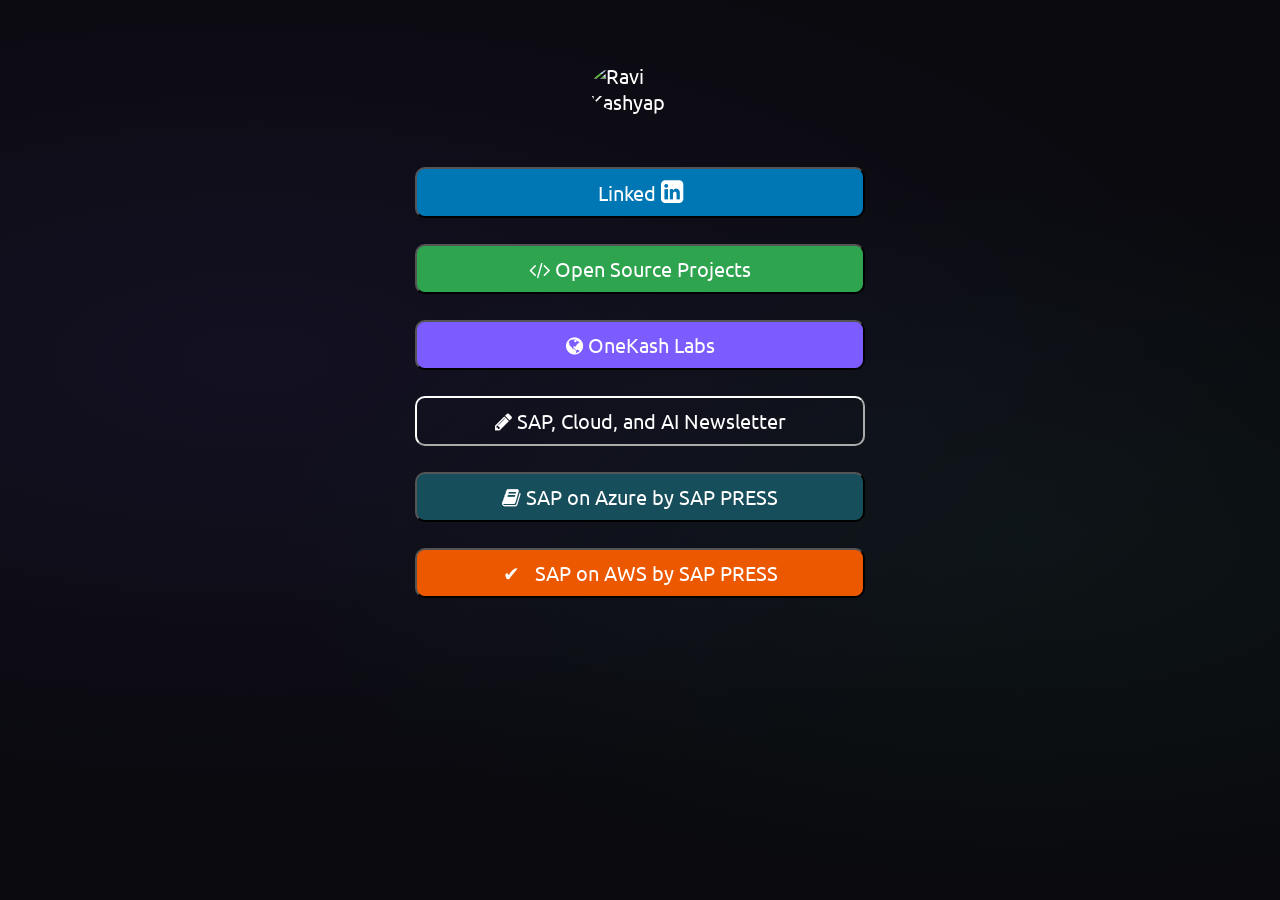
==== index.html @ b2530d5f "Restore Font Awesome CDN link" ====
<!DOCTYPE html>
<html lang="en">
<head>


  <meta charset="utf-8" />
  <meta name="viewport" content="width=device-width, initial-scale=1.0">
  <meta name="description" content="Ravi Kashyap | SAP & AI Cloud Architect. Author of SAP on AWS and SAP on Azure by SAP PRESS. Open-source developer and founder of OneKash Labs.">
  <link rel="canonical" href="https://kashyap.one/">

  <!-- Open Graph -->
  <meta property="og:type" content="profile">
  <meta property="og:url" content="https://kashyap.one/">
  <meta property="og:title" content="Ravi Kashyap | SAP & AI Cloud Architect">
  <meta property="og:description" content="Author of SAP on AWS and SAP on Azure by SAP PRESS. Open-source developer and founder of OneKash Labs.">
  <meta property="og:image" content="https://kashyap.one/img/profile.jpg">
  <meta property="og:image:width" content="340">
  <meta property="og:image:height" content="340">
  <meta property="og:site_name" content="Ravi Kashyap">

  <!-- Twitter Card -->
  <meta name="twitter:card" content="summary">
  <meta name="twitter:title" content="Ravi Kashyap | SAP & AI Cloud Architect">
  <meta name="twitter:description" content="Author of SAP on AWS and SAP on Azure by SAP PRESS. Open-source developer and founder of OneKash Labs.">
  <meta name="twitter:image" content="https://kashyap.one/img/profile.jpg">

  <link rel="icon" type="image/x-icon" href="/img/profile.jpg">
  <link rel="stylesheet" href="https://cdnjs.cloudflare.com/ajax/libs/font-awesome/4.7.0/css/font-awesome.min.css">
  <link rel="stylesheet" href="style.css" />
  <title>Ravi Kashyap | SAP & AI Cloud Architect</title>
  <script type="application/ld+json">
  {
    "@context": "https://schema.org",
    "@type": "ProfilePage",
    "dateModified": "2026-03-26",
    "mainEntity": {
      "@type": "Person",
      "name": "Ravi Kashyap",
      "url": "https://kashyap.one",
      "image": "https://kashyap.one/img/profile.jpg",
      "jobTitle": "SAP & AI Cloud Architect",
      "description": "Author, AI practitioner, and open-source developer. Builds AI agents for SAP enterprise systems. Writes the SAP, Cloud, and AI newsletter.",
      "sameAs": [
        "https://linkedin.kashyap.one",
        "https://www.linkedin.com/in/ravikashyap1/",
        "https://www.linkedin.com/newsletters/7063883542358872064/",
        "https://github.com/openkash",
        "https://openkash.github.io",
        "https://onekash.org",
        "https://credly.kashyap.one"
      ],
      "knowsAbout": ["SAP", "Artificial Intelligence", "AI Agents", "Large Language Models", "Model Context Protocol", "Prompt Engineering", "Amazon Bedrock", "Generative AI", "Amazon Web Services", "Microsoft Azure", "Kotlin", "Android", "Open Source", "Cloud Architecture"],
      "founder": {
        "@type": "Organization",
        "name": "OneKash Labs",
        "url": "https://onekash.org",
        "logo": "https://onekash.org/images/logo.png"
      },
      "author": [
        {
          "@type": "Book",
          "name": "SAP on Microsoft Azure",
          "url": "https://www.sap-press.com/sap-on-microsoft-azure_5174/",
          "publisher": {
            "@type": "Organization",
            "name": "SAP PRESS"
          }
        },
        {
          "@type": "Book",
          "name": "SAP on AWS",
          "url": "https://www.sap-press.com/sap-on-aws_5776/",
          "publisher": {
            "@type": "Organization",
            "name": "SAP PRESS"
          }
        },
        {
          "@type": "Periodical",
          "name": "SAP, Cloud, and AI",
          "url": "https://www.linkedin.com/newsletters/sap-cloud-and-ai-7063883542358872064/",
          "description": "Monthly newsletter on SAP, Cloud, AI, and everything in between",
          "publisher": {
            "@type": "Organization",
            "name": "LinkedIn"
          }
        }
      ],
      "maintainer": [
        {
          "@type": "SoftwareSourceCode",
          "name": "iCloud Calendar MCP Server",
          "url": "https://github.com/icloud-calendar-mcp/icloud-calendar-mcp",
          "description": "MCP server for iCloud Calendar. CLI-based calendar access for AI agents."
        },
        {
          "@type": "SoftwareSourceCode",
          "name": "AI Agent Spec Skill",
          "url": "https://github.com/openkash/ai-agent-spec-skill",
          "description": "Spec skill for AI coding agents. Clarify what to build before writing code."
        },
        {
          "@type": "SoftwareSourceCode",
          "name": "AI Agent TDD Skill",
          "url": "https://github.com/openkash/ai-agent-tdd-skill",
          "description": "TDD skill for Claude Code. Explore, plan, test-first implement, verify."
        },
        {
          "@type": "SoftwareSourceCode",
          "name": "SAP OData Explorer",
          "url": "https://github.com/openkash/sap-odata-explorer",
          "description": "Query SAP OData endpoints in plain English using AI."
        }
      ],
      "hasCredential": [
        {
          "@type": "EducationalOccupationalCredential",
          "name": "AWS Partner: Agentic AI Technical Learning Plan Assessment",
          "credentialCategory": "certification",
          "recognizedBy": { "@type": "Organization", "name": "Amazon Web Services" },
          "dateCreated": "2026-01-15"
        },
        {
          "@type": "EducationalOccupationalCredential",
          "name": "AWS AI Foundational",
          "credentialCategory": "certification",
          "recognizedBy": { "@type": "Organization", "name": "Amazon Web Services" },
          "dateCreated": "2025-10-09"
        },
        {
          "@type": "EducationalOccupationalCredential",
          "name": "AWS Certified: SAP on AWS - Specialty",
          "credentialCategory": "certification",
          "recognizedBy": { "@type": "Organization", "name": "Amazon Web Services" },
          "dateCreated": "2023-02-16"
        },
        {
          "@type": "EducationalOccupationalCredential",
          "name": "AWS Certified Solutions Architect - Associate",
          "credentialCategory": "certification",
          "recognizedBy": { "@type": "Organization", "name": "Amazon Web Services" },
          "dateCreated": "2022-08-23"
        },
        {
          "@type": "EducationalOccupationalCredential",
          "name": "Microsoft Certified: Azure Solutions Architect Expert",
          "credentialCategory": "certification",
          "recognizedBy": { "@type": "Organization", "name": "Microsoft" },
          "dateCreated": "2020-04-15"
        },
        {
          "@type": "EducationalOccupationalCredential",
          "name": "Microsoft Certified: Azure for SAP Workloads Specialty",
          "credentialCategory": "certification",
          "recognizedBy": { "@type": "Organization", "name": "Microsoft" },
          "dateCreated": "2020-02-12"
        },
        {
          "@type": "EducationalOccupationalCredential",
          "name": "Content Publisher Platinum",
          "credentialCategory": "badge",
          "recognizedBy": { "@type": "Organization", "name": "Microsoft" },
          "dateCreated": "2021-05-17"
        },
        {
          "@type": "EducationalOccupationalCredential",
          "name": "Event Speaker Silver",
          "credentialCategory": "badge",
          "recognizedBy": { "@type": "Organization", "name": "Microsoft" },
          "dateCreated": "2021-12-16"
        }
      ]
    }
  }
  </script>
</head>
<body>
    <!-- Image and name. Change to your pictue here. -->
    <img src="/img/profile.jpg" alt="Ravi Kashyap" class="profile-picture">

 <center>
      <br> <br>
<a href="https://linkedin.kashyap.one"><button class="button5">Linked&nbsp;<i class="fa fa-linkedin-square" style="font-size:26px"></i></button></a>
   <br><br>
    <a href="https://openkash.github.io/"><button class="buttonlabs"><i class="fa fa-code">&nbsp;</i>Open Source Projects</button></a>
    <br><br>
    <a href="https://onekash.org"><button class="buttononekash"><i class="fa fa-globe">&nbsp;</i>OneKash Labs</button></a>
    <br><br>
    <a href="https://www.linkedin.com/newsletters/sap-cloud-and-ai-7063883542358872064/"><button class="button"><i class="fa fa-pencil">&nbsp;</i>SAP, Cloud, and AI Newsletter</button></a>
    <br><br>
      <a href="https://www.sap-press.com/sap-on-microsoft-azure_5174/"><button class="button3"><i class="fa fa-book">&nbsp;</i>SAP on Azure by SAP PRESS</button></a>
    <br><br>
    <a href="https://www.sap-press.com/sap-on-aws_5776/"><button class="buttonbook">&#x2714; &nbsp; SAP on AWS by SAP PRESS </button></a> 
   <br><br>
 </center>

</body>
<footer>
 
  </footer>
</html>
---- style.css ----
@import url('https://fonts.googleapis.com/css?family=Ubuntu:400,700&display=swap');

body {
  background-color: #0a0a0f;
  background-image:
    radial-gradient(ellipse 80% 50% at 20% 40%, rgba(124, 92, 255, 0.08), transparent),
    radial-gradient(ellipse 60% 40% at 80% 60%, rgba(52, 211, 153, 0.05), transparent);
  background-attachment: fixed;
  color: white;
  font-family: 'Ubuntu';
  font-size: 20px;
  -webkit-font-smoothing: antialiased;
  }

img {
  border-radius: 50%;
  }

.profile-picture {
  display: block;
  margin-left: auto;
  margin-right: auto;
  margin-top: 5%;
  height: auto;
  max-width: 100px;
  }
    

.button {
  position: relative;
  font-family: 'Ubuntu';
  background-color: transparent; 
  color: white;
  border-color: white;
  padding: 10px 25px;
  text-align: center;
  text-decoration: none;
  display: inline-block;
  font-size: 20px;
  border-radius: 10px;
  width: 450px;
  cursor: pointer;
  transition: transform 0.2s ease, box-shadow 0.2s ease;
}

.button:hover {
  background-color: #FAF9F6;
  color: black;
  transform: translateY(-4px);
  box-shadow: 0 8px 32px rgba(0, 0, 0, 0.3);
}

.button2 {
  position: relative;
  font-family: 'Ubuntu';
  background-color: transparent; 
  color: white;
  border-color: none;
  padding: 10px 25px;
  text-align: center;
  text-decoration: none;
  display: inline-block;
  font-size: 20px;
  border-radius: 10px;
  width: 550px;
  cursor: pointer;
  transition: transform 0.2s ease, box-shadow 0.2s ease;
}

.button2:hover {
  background-color: #FAF9F6;
  color: black;
  transform: translateY(-4px);
  box-shadow: 0 8px 32px rgba(0, 0, 0, 0.3);
}

.button3 {
  position: relative;
  font-family: 'Ubuntu';
  background-color: #174e5b; 
  color: white;
  border-color: none;
  padding: 10px 25px;
  text-align: center;
  text-decoration: none;
  display: inline-block;
  font-size: 20px;
  border-radius: 10px;
  width: 450px;
  cursor: pointer;
  transition: transform 0.2s ease, box-shadow 0.2s ease;
}

.button3:hover {
  background-color: #FAF9F6;
  color: black;
  transform: translateY(-4px);
  box-shadow: 0 8px 32px rgba(0, 0, 0, 0.3);
}

.button4 {
  position: relative;
  font-family: 'Ubuntu';
  background-color:  #bd2d0f; 
  color: white;
  border-color: none;
  padding: 10px 25px;
  text-align: center;
  text-decoration: none;
  display: inline-block;
  font-size: 20px;
  border-radius: 10px;
  width: 450px;
  cursor: pointer;
  transition: transform 0.2s ease, box-shadow 0.2s ease;
}

.button4:hover {
  background-color: #FAF9F6;
  color: black;
  transform: translateY(-4px);
  box-shadow: 0 8px 32px rgba(0, 0, 0, 0.3);
}


.button5 {
  position: relative;
  font-family: 'Ubuntu';
  background-color: #0077b5; 
  color: white;
  border-color: none;
  padding: 10px 25px;
  text-align: center;
  text-decoration: none;
  display: inline-block;
  font-size: 20px;
  border-radius: 10px;
  width: 450px;
  cursor: pointer;
  transition: transform 0.2s ease, box-shadow 0.2s ease;
}

.button5:hover {
  background-color: #FAF9F6;
  color: black;
  transform: translateY(-4px);
  box-shadow: 0 8px 32px rgba(0, 0, 0, 0.3);
}


.buttonbook {
  position: relative;
  font-family: 'Ubuntu';
  background-color: #ec5800; 
  color: white;
  border-color: none;
  padding: 10px 25px;
  text-align: center;
  text-decoration: none;
  display: inline-block;
  font-size: 20px;
  border-radius: 10px;
  width: 450px;
  cursor: pointer;
  transition: transform 0.2s ease, box-shadow 0.2s ease;
}

.buttonbook:hover {
  background-color: #ff7e00;
  color: black;
  transform: translateY(-4px);
  box-shadow: 0 8px 32px rgba(0, 0, 0, 0.3);
}

.buttonlabs {
  position: relative;
  font-family: 'Ubuntu';
  background-color: #2ea44f;
  color: white;
  border-color: none;
  padding: 10px 25px;
  text-align: center;
  text-decoration: none;
  display: inline-block;
  font-size: 20px;
  border-radius: 10px;
  width: 450px;
  cursor: pointer;
  transition: transform 0.2s ease, box-shadow 0.2s ease;
}

.buttonlabs:hover {
  background-color: #FAF9F6;
  color: black;
  transform: translateY(-4px);
  box-shadow: 0 8px 32px rgba(0, 0, 0, 0.3);
}

.buttononekash {
  position: relative;
  font-family: 'Ubuntu';
  background-color: #7c5cff;
  color: white;
  border-color: none;
  padding: 10px 25px;
  text-align: center;
  text-decoration: none;
  display: inline-block;
  font-size: 20px;
  border-radius: 10px;
  width: 450px;
  cursor: pointer;
  transition: transform 0.2s ease, box-shadow 0.2s ease;
}

.buttononekash:hover {
  background-color: #9b80ff;
  color: white;
  transform: translateY(-4px);
  box-shadow: 0 8px 32px rgba(0, 0, 0, 0.3);
}

.footer {
   font-family: 'Ubuntu';
   bottom: 0;
   background-color: transparent;
   color: gray;
   text-align: center;
   font-size: 15px;
   padding: 3px;
  }
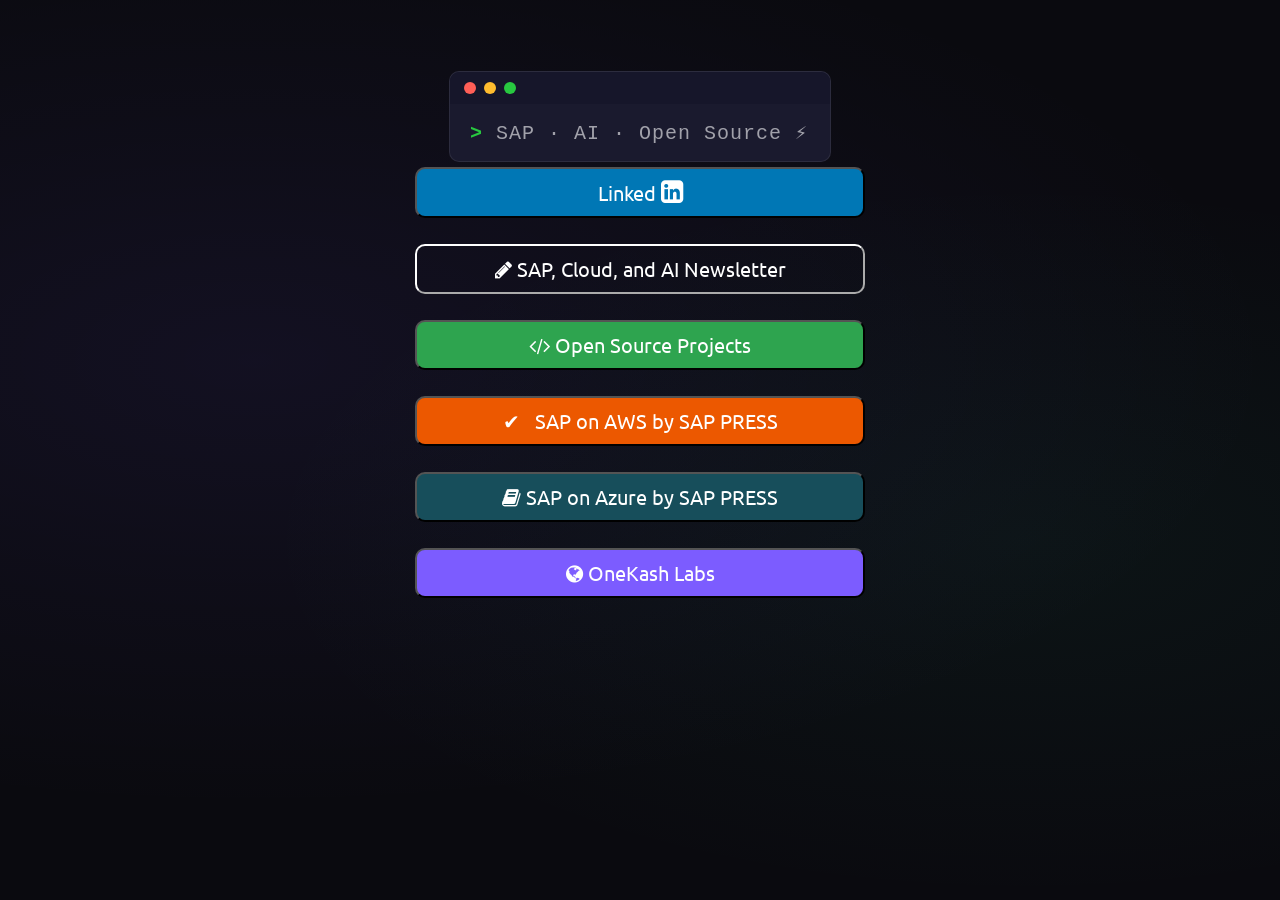
==== commit 555978e6: "Add back lightning emoji to terminal tagline" ====
--- a/index.html
+++ b/index.html
@@ -24,8 +24,8 @@
   <meta name="twitter:description" content="Author of SAP on AWS and SAP on Azure by SAP PRESS. Open-source developer and founder of OneKash Labs.">
   <meta name="twitter:image" content="https://kashyap.one/img/profile.jpg">
 
+  <link rel="stylesheet" href="https://cdnjs.cloudflare.com/ajax/libs/font-awesome/4.7.0/css/font-awesome.min.css">
   <link rel="icon" type="image/x-icon" href="/img/profile.jpg">
-  <link rel="stylesheet" href="https://cdnjs.cloudflare.com/ajax/libs/font-awesome/4.7.0/css/font-awesome.min.css">
   <link rel="stylesheet" href="style.css" />
   <title>Ravi Kashyap | SAP & AI Cloud Architect</title>
   <script type="application/ld+json">
@@ -175,22 +175,28 @@
   </script>
 </head>
 <body>
-    <!-- Image and name. Change to your pictue here. -->
-    <img src="/img/profile.jpg" alt="Ravi Kashyap" class="profile-picture">
 
  <center>
-      <br> <br>
+    <div class="terminal">
+      <div class="terminal__bar">
+        <span class="terminal__dot terminal__dot--red"></span>
+        <span class="terminal__dot terminal__dot--yellow"></span>
+        <span class="terminal__dot terminal__dot--green"></span>
+      </div>
+      <p class="terminal__text"><span class="prompt">&gt;</span> SAP &middot; AI &middot; Open Source &#9889;</p>
+    </div>
+      <br>
 <a href="https://linkedin.kashyap.one"><button class="button5">Linked&nbsp;<i class="fa fa-linkedin-square" style="font-size:26px"></i></button></a>
    <br><br>
+    <a href="https://www.linkedin.com/newsletters/sap-cloud-and-ai-7063883542358872064/"><button class="button"><i class="fa fa-pencil">&nbsp;</i>SAP, Cloud, and AI Newsletter</button></a>
+    <br><br>
     <a href="https://openkash.github.io/"><button class="buttonlabs"><i class="fa fa-code">&nbsp;</i>Open Source Projects</button></a>
     <br><br>
+    <a href="https://www.sap-press.com/sap-on-aws_5776/"><button class="buttonbook">&#x2714; &nbsp; SAP on AWS by SAP PRESS </button></a>
+    <br><br>
+      <a href="https://www.sap-press.com/sap-on-microsoft-azure_5174/"><button class="button3"><i class="fa fa-book">&nbsp;</i>SAP on Azure by SAP PRESS</button></a>
+    <br><br>
     <a href="https://onekash.org"><button class="buttononekash"><i class="fa fa-globe">&nbsp;</i>OneKash Labs</button></a>
-    <br><br>
-    <a href="https://www.linkedin.com/newsletters/sap-cloud-and-ai-7063883542358872064/"><button class="button"><i class="fa fa-pencil">&nbsp;</i>SAP, Cloud, and AI Newsletter</button></a>
-    <br><br>
-      <a href="https://www.sap-press.com/sap-on-microsoft-azure_5174/"><button class="button3"><i class="fa fa-book">&nbsp;</i>SAP on Azure by SAP PRESS</button></a>
-    <br><br>
-    <a href="https://www.sap-press.com/sap-on-aws_5776/"><button class="buttonbook">&#x2714; &nbsp; SAP on AWS by SAP PRESS </button></a> 
    <br><br>
  </center>
 
--- a/style.css
+++ b/style.css
@@ -40,12 +40,12 @@
   border-radius: 10px;
   width: 450px;
   cursor: pointer;
-  transition: transform 0.2s ease, box-shadow 0.2s ease;
+  transition: transform 0.2s ease, box-shadow 0.2s ease, background-color 0.2s ease;
 }
 
 .button:hover {
-  background-color: #FAF9F6;
-  color: black;
+  background-color: rgba(255, 255, 255, 0.08);
+  color: white;
   transform: translateY(-4px);
   box-shadow: 0 8px 32px rgba(0, 0, 0, 0.3);
 }
@@ -64,12 +64,12 @@
   border-radius: 10px;
   width: 550px;
   cursor: pointer;
-  transition: transform 0.2s ease, box-shadow 0.2s ease;
+  transition: transform 0.2s ease, box-shadow 0.2s ease, background-color 0.2s ease;
 }
 
 .button2:hover {
-  background-color: #FAF9F6;
-  color: black;
+  background-color: rgba(255, 255, 255, 0.08);
+  color: white;
   transform: translateY(-4px);
   box-shadow: 0 8px 32px rgba(0, 0, 0, 0.3);
 }
@@ -88,12 +88,12 @@
   border-radius: 10px;
   width: 450px;
   cursor: pointer;
-  transition: transform 0.2s ease, box-shadow 0.2s ease;
+  transition: transform 0.2s ease, box-shadow 0.2s ease, background-color 0.2s ease;
 }
 
 .button3:hover {
-  background-color: #FAF9F6;
-  color: black;
+  background-color: #1f6a7a;
+  color: white;
   transform: translateY(-4px);
   box-shadow: 0 8px 32px rgba(0, 0, 0, 0.3);
 }
@@ -112,12 +112,12 @@
   border-radius: 10px;
   width: 450px;
   cursor: pointer;
-  transition: transform 0.2s ease, box-shadow 0.2s ease;
+  transition: transform 0.2s ease, box-shadow 0.2s ease, background-color 0.2s ease;
 }
 
 .button4:hover {
-  background-color: #FAF9F6;
-  color: black;
+  background-color: #d9391a;
+  color: white;
   transform: translateY(-4px);
   box-shadow: 0 8px 32px rgba(0, 0, 0, 0.3);
 }
@@ -137,12 +137,12 @@
   border-radius: 10px;
   width: 450px;
   cursor: pointer;
-  transition: transform 0.2s ease, box-shadow 0.2s ease;
+  transition: transform 0.2s ease, box-shadow 0.2s ease, background-color 0.2s ease;
 }
 
 .button5:hover {
-  background-color: #FAF9F6;
-  color: black;
+  background-color: #1a8fc9;
+  color: white;
   transform: translateY(-4px);
   box-shadow: 0 8px 32px rgba(0, 0, 0, 0.3);
 }
@@ -162,12 +162,12 @@
   border-radius: 10px;
   width: 450px;
   cursor: pointer;
-  transition: transform 0.2s ease, box-shadow 0.2s ease;
+  transition: transform 0.2s ease, box-shadow 0.2s ease, background-color 0.2s ease;
 }
 
 .buttonbook:hover {
   background-color: #ff7e00;
-  color: black;
+  color: white;
   transform: translateY(-4px);
   box-shadow: 0 8px 32px rgba(0, 0, 0, 0.3);
 }
@@ -186,12 +186,12 @@
   border-radius: 10px;
   width: 450px;
   cursor: pointer;
-  transition: transform 0.2s ease, box-shadow 0.2s ease;
+  transition: transform 0.2s ease, box-shadow 0.2s ease, background-color 0.2s ease;
 }
 
 .buttonlabs:hover {
-  background-color: #FAF9F6;
-  color: black;
+  background-color: #3cbf63;
+  color: white;
   transform: translateY(-4px);
   box-shadow: 0 8px 32px rgba(0, 0, 0, 0.3);
 }
@@ -210,7 +210,7 @@
   border-radius: 10px;
   width: 450px;
   cursor: pointer;
-  transition: transform 0.2s ease, box-shadow 0.2s ease;
+  transition: transform 0.2s ease, box-shadow 0.2s ease, background-color 0.2s ease;
 }
 
 .buttononekash:hover {
@@ -229,3 +229,47 @@
    font-size: 15px;
    padding: 3px;
   }
+
+.terminal {
+  display: inline-block;
+  background: #1a1a2e;
+  border: 1px solid rgba(255, 255, 255, 0.08);
+  border-radius: 10px;
+  margin-top: 5%;
+  min-width: 380px;
+  text-align: left;
+  overflow: hidden;
+}
+
+.terminal__bar {
+  background: #16162a;
+  padding: 10px 14px;
+  display: flex;
+  gap: 8px;
+  align-items: center;
+}
+
+.terminal__dot {
+  width: 12px;
+  height: 12px;
+  border-radius: 50%;
+  display: inline-block;
+}
+
+.terminal__dot--red { background: #ff5f57; }
+.terminal__dot--yellow { background: #febc2e; }
+.terminal__dot--green { background: #28c840; }
+
+.terminal__text {
+  font-family: 'Ubuntu Mono', 'Courier New', monospace;
+  font-size: 20px;
+  color: #a1a1aa;
+  padding: 16px 20px;
+  margin: 0;
+  letter-spacing: 1px;
+}
+
+.terminal__text .prompt {
+  color: #28c840;
+  font-weight: 700;
+}
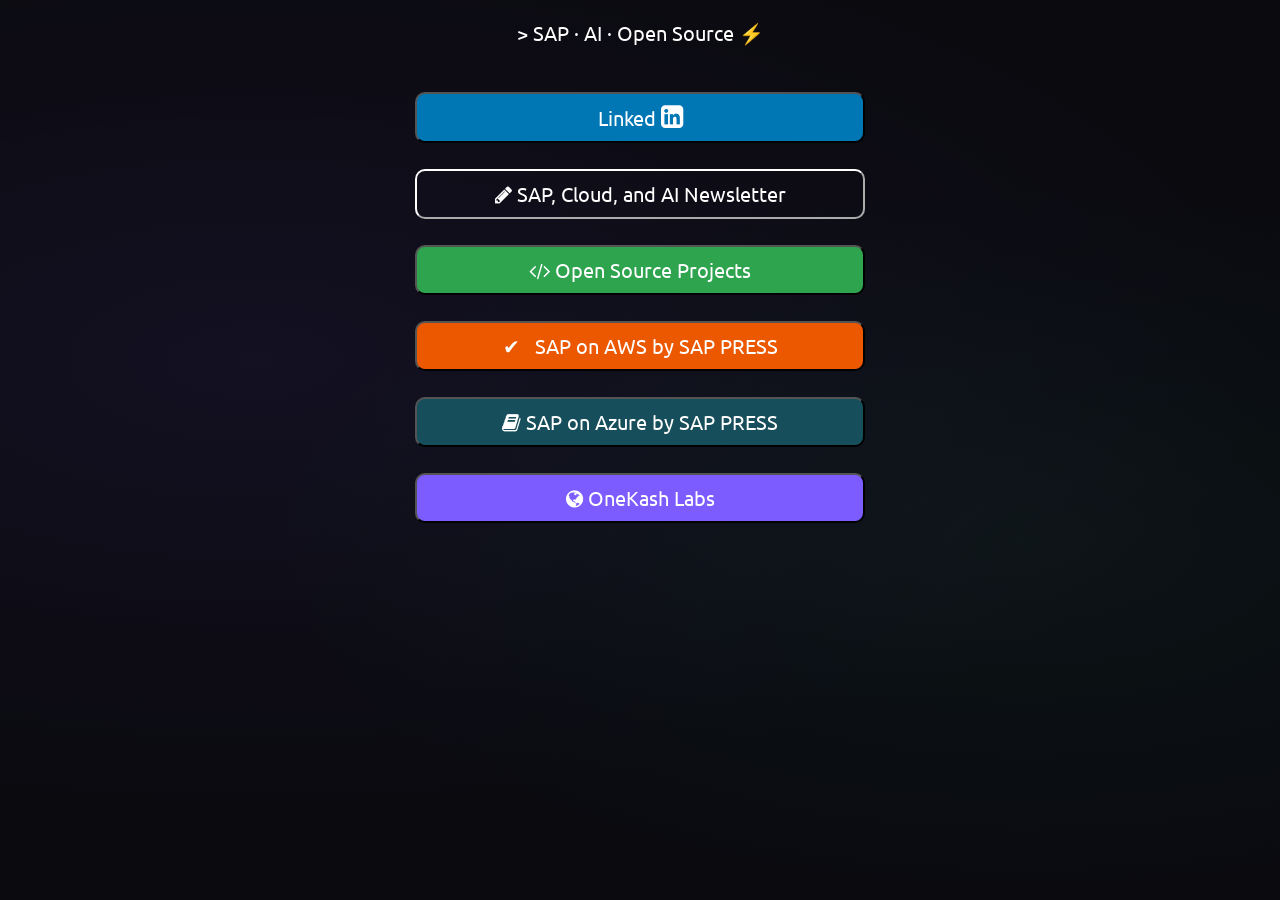
==== commit d46bd980: "Replace terminal box with floating tagline text" ====
--- a/index.html
+++ b/index.html
@@ -177,14 +177,7 @@
 <body>
 
  <center>
-    <div class="terminal">
-      <div class="terminal__bar">
-        <span class="terminal__dot terminal__dot--red"></span>
-        <span class="terminal__dot terminal__dot--yellow"></span>
-        <span class="terminal__dot terminal__dot--green"></span>
-      </div>
-      <p class="terminal__text"><span class="prompt">&gt;</span> SAP &middot; AI &middot; Open Source &#9889;</p>
-    </div>
+    <p class="tagline"><span class="prompt">&gt;</span> SAP &middot; AI &middot; Open Source &#9889;</p>
       <br>
 <a href="https://linkedin.kashyap.one"><button class="button5">Linked&nbsp;<i class="fa fa-linkedin-square" style="font-size:26px"></i></button></a>
    <br><br>
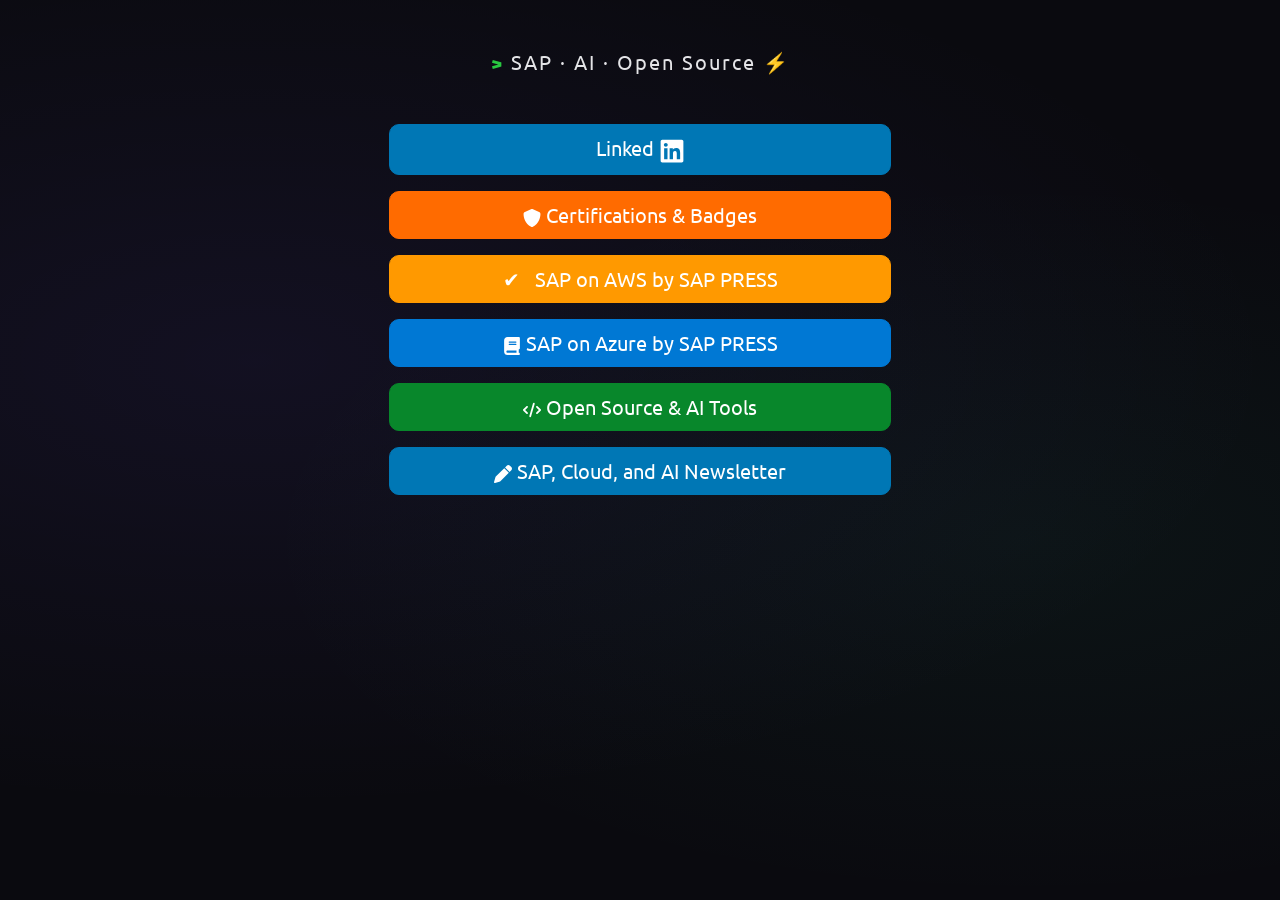
==== commit ab4f6124: "Site updates" ====
--- a/index.html
+++ b/index.html
@@ -24,16 +24,16 @@
   <meta name="twitter:description" content="Author of SAP on AWS and SAP on Azure by SAP PRESS. Open-source developer and founder of OneKash Labs.">
   <meta name="twitter:image" content="https://kashyap.one/img/profile.jpg">
 
-  <link rel="stylesheet" href="https://cdnjs.cloudflare.com/ajax/libs/font-awesome/4.7.0/css/font-awesome.min.css">
   <link rel="icon" type="image/x-icon" href="/img/profile.jpg">
-  <link rel="stylesheet" href="style.css" />
+  <link rel="stylesheet" href="style.css?v=4" />
   <title>Ravi Kashyap | SAP & AI Cloud Architect</title>
   <script type="application/ld+json">
   {
     "@context": "https://schema.org",
     "@type": "ProfilePage",
-    "dateModified": "2026-03-26",
+    "dateModified": "2026-03-28T00:00:00+00:00",
     "mainEntity": {
+      "@id": "#ravi-kashyap",
       "@type": "Person",
       "name": "Ravi Kashyap",
       "url": "https://kashyap.one",
@@ -56,42 +56,18 @@
         "url": "https://onekash.org",
         "logo": "https://onekash.org/images/logo.png"
       },
-      "author": [
-        {
-          "@type": "Book",
-          "name": "SAP on Microsoft Azure",
-          "url": "https://www.sap-press.com/sap-on-microsoft-azure_5174/",
-          "publisher": {
-            "@type": "Organization",
-            "name": "SAP PRESS"
-          }
-        },
-        {
-          "@type": "Book",
-          "name": "SAP on AWS",
-          "url": "https://www.sap-press.com/sap-on-aws_5776/",
-          "publisher": {
-            "@type": "Organization",
-            "name": "SAP PRESS"
-          }
-        },
-        {
-          "@type": "Periodical",
-          "name": "SAP, Cloud, and AI",
-          "url": "https://www.linkedin.com/newsletters/sap-cloud-and-ai-7063883542358872064/",
-          "description": "Monthly newsletter on SAP, Cloud, AI, and everything in between",
-          "publisher": {
-            "@type": "Organization",
-            "name": "LinkedIn"
-          }
-        }
-      ],
       "maintainer": [
         {
           "@type": "SoftwareSourceCode",
           "name": "iCloud Calendar MCP Server",
           "url": "https://github.com/icloud-calendar-mcp/icloud-calendar-mcp",
           "description": "MCP server for iCloud Calendar. CLI-based calendar access for AI agents."
+        },
+        {
+          "@type": "SoftwareSourceCode",
+          "name": "AI Agent Dev Workflow",
+          "url": "https://github.com/openkash/ai-agent-dev-workflow",
+          "description": "Spec, Plan, Review, Implement, Verify; a complete AI development workflow plugin for Claude Code."
         },
         {
           "@type": "SoftwareSourceCode",
@@ -170,31 +146,54 @@
           "dateCreated": "2021-12-16"
         }
       ]
-    }
+    },
+    "hasPart": [
+      {
+        "@type": "Book",
+        "name": "SAP on Microsoft Azure",
+        "url": "https://www.sap-press.com/sap-on-microsoft-azure_5174/",
+        "author": { "@id": "#ravi-kashyap" },
+        "publisher": {
+          "@type": "Organization",
+          "name": "SAP PRESS"
+        }
+      },
+      {
+        "@type": "Book",
+        "name": "SAP on AWS",
+        "url": "https://www.sap-press.com/sap-on-aws_5776/",
+        "author": { "@id": "#ravi-kashyap" },
+        "publisher": {
+          "@type": "Organization",
+          "name": "SAP PRESS"
+        }
+      },
+      {
+        "@type": "Periodical",
+        "name": "SAP, Cloud, and AI",
+        "url": "https://www.linkedin.com/newsletters/sap-cloud-and-ai-7063883542358872064/",
+        "description": "Monthly newsletter on SAP, Cloud, AI, and everything in between",
+        "author": { "@id": "#ravi-kashyap" },
+        "publisher": {
+          "@type": "Organization",
+          "name": "LinkedIn"
+        }
+      }
+    ]
   }
   </script>
 </head>
 <body>
 
- <center>
+  <div class="links">
     <p class="tagline"><span class="prompt">&gt;</span> SAP &middot; AI &middot; Open Source &#9889;</p>
-      <br>
-<a href="https://linkedin.kashyap.one"><button class="button5">Linked&nbsp;<i class="fa fa-linkedin-square" style="font-size:26px"></i></button></a>
-   <br><br>
-    <a href="https://www.linkedin.com/newsletters/sap-cloud-and-ai-7063883542358872064/"><button class="button"><i class="fa fa-pencil">&nbsp;</i>SAP, Cloud, and AI Newsletter</button></a>
-    <br><br>
-    <a href="https://openkash.github.io/"><button class="buttonlabs"><i class="fa fa-code">&nbsp;</i>Open Source Projects</button></a>
-    <br><br>
-    <a href="https://www.sap-press.com/sap-on-aws_5776/"><button class="buttonbook">&#x2714; &nbsp; SAP on AWS by SAP PRESS </button></a>
-    <br><br>
-      <a href="https://www.sap-press.com/sap-on-microsoft-azure_5174/"><button class="button3"><i class="fa fa-book">&nbsp;</i>SAP on Azure by SAP PRESS</button></a>
-    <br><br>
-    <a href="https://onekash.org"><button class="buttononekash"><i class="fa fa-globe">&nbsp;</i>OneKash Labs</button></a>
-   <br><br>
- </center>
+    <a href="https://linkedin.kashyap.one" class="btn btn--linkedin">Linked&nbsp;<svg width="26" height="26" viewBox="0 0 448 512" fill="currentColor" style="vertical-align:middle"><path d="M416 32H31.9C14.3 32 0 46.5 0 64.3v383.4C0 465.5 14.3 480 31.9 480H416c17.6 0 32-14.5 32-32.3V64.3c0-17.8-14.4-32.3-32-32.3zM135.4 416H69V202.2h66.5V416zm-33.2-243c-21.3 0-38.5-17.3-38.5-38.5S80.9 96 102.2 96c21.2 0 38.5 17.3 38.5 38.5 0 21.3-17.2 38.5-38.5 38.5zm282.1 243h-66.4V312c0-24.8-.5-56.7-34.5-56.7-34.6 0-39.9 27-39.9 54.9V416h-66.4V202.2h63.7v29.2h.9c8.9-16.8 30.6-34.5 62.9-34.5 67.2 0 79.7 44.3 79.7 101.9V416z"/></svg></a>
+    <a href="https://credly.kashyap.one" class="btn btn--credly"><svg width="18" height="18" viewBox="0 0 512 512" fill="currentColor" style="vertical-align:middle"><path d="M256 0c4.6 0 9.2 1 13.4 2.9L457.7 82.8c22 9.3 38.4 31 38.3 57.2c-.5 99.2-41.3 280.7-213.6 363.2c-16.7 8-36.1 8-52.8 0C57.3 420.7 16.5 239.2 16 140c-.1-26.2 16.3-47.9 38.3-57.2L242.7 2.9C246.8 1 251.4 0 256 0z"/></svg>&nbsp;Certifications &amp; Badges</a>
+    <a href="https://www.sap-press.com/sap-on-aws_5776/" class="btn btn--book-aws">&#x2714; &nbsp; SAP on AWS by SAP PRESS</a>
+    <a href="https://www.sap-press.com/sap-on-microsoft-azure_5174/" class="btn btn--book-azure"><svg width="18" height="18" viewBox="0 0 448 512" fill="currentColor" style="vertical-align:middle"><path d="M96 0C43 0 0 43 0 96V416c0 53 43 96 96 96H384h32c17.7 0 32-14.3 32-32s-14.3-32-32-32V352c17.7 0 32-14.3 32-32V32c0-17.7-14.3-32-32-32H96zm0 384H352v64H96c-17.7 0-32-14.3-32-32s14.3-32 32-32zm32-240c0-8.8 7.2-16 16-16H336c8.8 0 16 7.2 16 16s-7.2 16-16 16H144c-8.8 0-16-7.2-16-16zm16 48H336c8.8 0 16 7.2 16 16s-7.2 16-16 16H144c-8.8 0-16-7.2-16-16s7.2-16 16-16z"/></svg>&nbsp;SAP on Azure by SAP PRESS</a>
+    <a href="https://openkash.github.io/" class="btn btn--projects"><svg width="18" height="18" viewBox="0 0 640 512" fill="currentColor" style="vertical-align:middle"><path d="M392.8 1.2c-17-4.9-34.7 5-39.6 22l-128 448c-4.9 17 5 34.7 22 39.6s34.7-5 39.6-22l128-448c4.9-17-5-34.7-22-39.6zm80.6 120.1c-12.5 12.5-12.5 32.8 0 45.3L562.7 256l-89.4 89.4c-12.5 12.5-12.5 32.8 0 45.3s32.8 12.5 45.3 0l112-112c12.5-12.5 12.5-32.8 0-45.3l-112-112c-12.5-12.5-32.8-12.5-45.3 0zm-306.7 0c-12.5-12.5-32.8-12.5-45.3 0l-112 112c-12.5 12.5-12.5 32.8 0 45.3l112 112c12.5 12.5 32.8 12.5 45.3 0s12.5-32.8 0-45.3L77.3 256l89.4-89.4c12.5-12.5 12.5-32.8 0-45.3z"/></svg>&nbsp;Open Source &amp; AI Tools</a>
+    <a href="https://www.linkedin.com/newsletters/sap-cloud-and-ai-7063883542358872064/" class="btn btn--newsletter"><svg width="18" height="18" viewBox="0 0 512 512" fill="currentColor" style="vertical-align:middle"><path d="M362.7 19.3L314.3 67.7 444.3 197.7l48.4-48.4c25-25 25-65.5 0-90.5L453.3 19.3c-25-25-65.5-25-90.5 0zm-71 71L58.6 323.5c-10.4 10.4-18 23.3-22.2 37.4L1 481.2C-1.5 489.7 .8 498.8 7 505s15.3 8.5 23.7 6.1l120.3-35.4c14.1-4.2 27-11.8 37.4-22.2L421.7 220.3 291.7 90.3z"/></svg>&nbsp;SAP, Cloud, and AI Newsletter</a>
+  </div>
 
 </body>
-<footer>
- 
-  </footer>
 </html>
--- a/style.css
+++ b/style.css
@@ -10,266 +10,88 @@
   font-family: 'Ubuntu';
   font-size: 20px;
   -webkit-font-smoothing: antialiased;
-  }
+  margin: 0;
+}
 
 img {
   border-radius: 50%;
-  }
+}
 
-.profile-picture {
-  display: block;
-  margin-left: auto;
-  margin-right: auto;
-  margin-top: 5%;
-  height: auto;
-  max-width: 100px;
-  }
-    
+.links {
+  display: flex;
+  flex-direction: column;
+  align-items: center;
+  gap: 16px;
+  padding: 0 24px;
+}
 
-.button {
-  position: relative;
+/* Base button */
+.btn {
   font-family: 'Ubuntu';
-  background-color: transparent; 
+  background-color: transparent;
   color: white;
-  border-color: white;
+  border: 1px solid white;
   padding: 10px 25px;
   text-align: center;
   text-decoration: none;
-  display: inline-block;
+  display: block;
   font-size: 20px;
   border-radius: 10px;
-  width: 450px;
+  width: 100%;
+  max-width: 450px;
   cursor: pointer;
   transition: transform 0.2s ease, box-shadow 0.2s ease, background-color 0.2s ease;
 }
 
-.button:hover {
+.btn:hover {
   background-color: rgba(255, 255, 255, 0.08);
   color: white;
   transform: translateY(-4px);
   box-shadow: 0 8px 32px rgba(0, 0, 0, 0.3);
 }
 
-.button2 {
-  position: relative;
+/* Color modifiers */
+.btn--linkedin    { background: #0077b5; border-color: #0077b5; }
+.btn--linkedin:hover { background: #1a8fc9; }
+
+.btn--newsletter  { background: #0077b5; border-color: #0077b5; }
+.btn--newsletter:hover { background: #1a8fc9; }
+
+.btn--projects    { background: #08872B; border-color: #08872B; }
+.btn--projects:hover { background: #0a9e33; }
+
+.btn--book-aws    { background: #FF9900; border-color: #FF9900; }
+.btn--book-aws:hover { background: #ffad33; }
+
+.btn--book-azure  { background: #0078d4; border-color: #0078d4; }
+.btn--book-azure:hover { background: #1a8fe6; }
+
+.btn--credly      { background: #ff6b00; border-color: #ff6b00; }
+.btn--credly:hover { background: #ff8533; }
+
+.footer {
   font-family: 'Ubuntu';
-  background-color: transparent; 
-  color: white;
-  border-color: none;
-  padding: 10px 25px;
+  bottom: 0;
+  background-color: transparent;
+  color: gray;
   text-align: center;
-  text-decoration: none;
-  display: inline-block;
-  font-size: 20px;
-  border-radius: 10px;
-  width: 550px;
-  cursor: pointer;
-  transition: transform 0.2s ease, box-shadow 0.2s ease, background-color 0.2s ease;
+  font-size: 15px;
+  padding: 3px;
 }
 
-.button2:hover {
-  background-color: rgba(255, 255, 255, 0.08);
-  color: white;
-  transform: translateY(-4px);
-  box-shadow: 0 8px 32px rgba(0, 0, 0, 0.3);
+.tagline {
+  font-family: 'Ubuntu';
+  font-size: 20px;
+  color: #e4e4e7;
+  letter-spacing: 2px;
+  margin-top: 4%; margin-bottom: 32px;
+  max-width: 450px;
+  width: 100%;
+  display: inline-block;
+  text-align: center;
 }
 
-.button3 {
-  position: relative;
-  font-family: 'Ubuntu';
-  background-color: #174e5b; 
-  color: white;
-  border-color: none;
-  padding: 10px 25px;
-  text-align: center;
-  text-decoration: none;
-  display: inline-block;
-  font-size: 20px;
-  border-radius: 10px;
-  width: 450px;
-  cursor: pointer;
-  transition: transform 0.2s ease, box-shadow 0.2s ease, background-color 0.2s ease;
-}
-
-.button3:hover {
-  background-color: #1f6a7a;
-  color: white;
-  transform: translateY(-4px);
-  box-shadow: 0 8px 32px rgba(0, 0, 0, 0.3);
-}
-
-.button4 {
-  position: relative;
-  font-family: 'Ubuntu';
-  background-color:  #bd2d0f; 
-  color: white;
-  border-color: none;
-  padding: 10px 25px;
-  text-align: center;
-  text-decoration: none;
-  display: inline-block;
-  font-size: 20px;
-  border-radius: 10px;
-  width: 450px;
-  cursor: pointer;
-  transition: transform 0.2s ease, box-shadow 0.2s ease, background-color 0.2s ease;
-}
-
-.button4:hover {
-  background-color: #d9391a;
-  color: white;
-  transform: translateY(-4px);
-  box-shadow: 0 8px 32px rgba(0, 0, 0, 0.3);
-}
-
-
-.button5 {
-  position: relative;
-  font-family: 'Ubuntu';
-  background-color: #0077b5; 
-  color: white;
-  border-color: none;
-  padding: 10px 25px;
-  text-align: center;
-  text-decoration: none;
-  display: inline-block;
-  font-size: 20px;
-  border-radius: 10px;
-  width: 450px;
-  cursor: pointer;
-  transition: transform 0.2s ease, box-shadow 0.2s ease, background-color 0.2s ease;
-}
-
-.button5:hover {
-  background-color: #1a8fc9;
-  color: white;
-  transform: translateY(-4px);
-  box-shadow: 0 8px 32px rgba(0, 0, 0, 0.3);
-}
-
-
-.buttonbook {
-  position: relative;
-  font-family: 'Ubuntu';
-  background-color: #ec5800; 
-  color: white;
-  border-color: none;
-  padding: 10px 25px;
-  text-align: center;
-  text-decoration: none;
-  display: inline-block;
-  font-size: 20px;
-  border-radius: 10px;
-  width: 450px;
-  cursor: pointer;
-  transition: transform 0.2s ease, box-shadow 0.2s ease, background-color 0.2s ease;
-}
-
-.buttonbook:hover {
-  background-color: #ff7e00;
-  color: white;
-  transform: translateY(-4px);
-  box-shadow: 0 8px 32px rgba(0, 0, 0, 0.3);
-}
-
-.buttonlabs {
-  position: relative;
-  font-family: 'Ubuntu';
-  background-color: #2ea44f;
-  color: white;
-  border-color: none;
-  padding: 10px 25px;
-  text-align: center;
-  text-decoration: none;
-  display: inline-block;
-  font-size: 20px;
-  border-radius: 10px;
-  width: 450px;
-  cursor: pointer;
-  transition: transform 0.2s ease, box-shadow 0.2s ease, background-color 0.2s ease;
-}
-
-.buttonlabs:hover {
-  background-color: #3cbf63;
-  color: white;
-  transform: translateY(-4px);
-  box-shadow: 0 8px 32px rgba(0, 0, 0, 0.3);
-}
-
-.buttononekash {
-  position: relative;
-  font-family: 'Ubuntu';
-  background-color: #7c5cff;
-  color: white;
-  border-color: none;
-  padding: 10px 25px;
-  text-align: center;
-  text-decoration: none;
-  display: inline-block;
-  font-size: 20px;
-  border-radius: 10px;
-  width: 450px;
-  cursor: pointer;
-  transition: transform 0.2s ease, box-shadow 0.2s ease, background-color 0.2s ease;
-}
-
-.buttononekash:hover {
-  background-color: #9b80ff;
-  color: white;
-  transform: translateY(-4px);
-  box-shadow: 0 8px 32px rgba(0, 0, 0, 0.3);
-}
-
-.footer {
-   font-family: 'Ubuntu';
-   bottom: 0;
-   background-color: transparent;
-   color: gray;
-   text-align: center;
-   font-size: 15px;
-   padding: 3px;
-  }
-
-.terminal {
-  display: inline-block;
-  background: #1a1a2e;
-  border: 1px solid rgba(255, 255, 255, 0.08);
-  border-radius: 10px;
-  margin-top: 5%;
-  min-width: 380px;
-  text-align: left;
-  overflow: hidden;
-}
-
-.terminal__bar {
-  background: #16162a;
-  padding: 10px 14px;
-  display: flex;
-  gap: 8px;
-  align-items: center;
-}
-
-.terminal__dot {
-  width: 12px;
-  height: 12px;
-  border-radius: 50%;
-  display: inline-block;
-}
-
-.terminal__dot--red { background: #ff5f57; }
-.terminal__dot--yellow { background: #febc2e; }
-.terminal__dot--green { background: #28c840; }
-
-.terminal__text {
-  font-family: 'Ubuntu Mono', 'Courier New', monospace;
-  font-size: 20px;
-  color: #a1a1aa;
-  padding: 16px 20px;
-  margin: 0;
-  letter-spacing: 1px;
-}
-
-.terminal__text .prompt {
+.tagline .prompt {
   color: #28c840;
   font-weight: 700;
 }
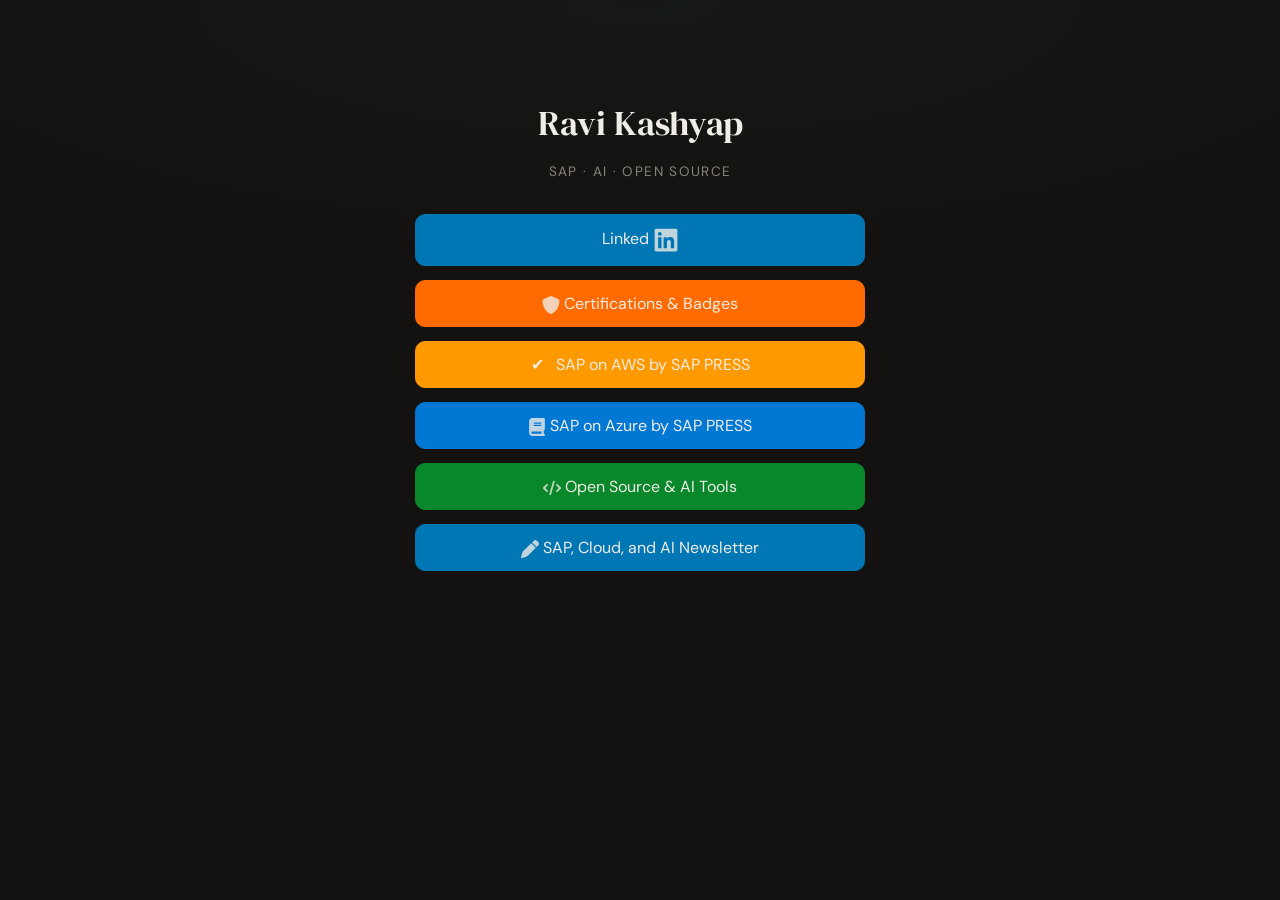
==== commit b01be7d1: "DM Serif Display font and restore brand button colors" ====
--- a/index.html
+++ b/index.html
@@ -25,7 +25,10 @@
   <meta name="twitter:image" content="https://kashyap.one/img/profile.jpg">
 
   <link rel="icon" type="image/x-icon" href="/img/profile.jpg">
-  <link rel="stylesheet" href="style.css?v=4" />
+  <link rel="preconnect" href="https://fonts.googleapis.com">
+  <link rel="preconnect" href="https://fonts.gstatic.com" crossorigin>
+  <link href="https://fonts.googleapis.com/css2?family=DM+Sans:wght@400;500&family=DM+Serif+Display&display=swap" rel="stylesheet">
+  <link rel="stylesheet" href="style.css?v=5" />
   <title>Ravi Kashyap | SAP & AI Cloud Architect</title>
   <script type="application/ld+json">
   {
@@ -169,6 +172,26 @@
         }
       },
       {
+        "@type": "ScholarlyArticle",
+        "name": "Formalizing Implicit Property Dependencies in RFC 5545",
+        "url": "https://doi.org/10.5281/zenodo.19299690",
+        "sameAs": "https://github.com/iCalDAV/ical-dependency-graph",
+        "description": "Formal dependency graph for RFC 5545 VEVENT properties — 27 properties, 20 edges, merge-safety classifications.",
+        "author": { "@id": "#ravi-kashyap" },
+        "datePublished": "2026-03-28",
+        "identifier": {
+          "@type": "PropertyValue",
+          "propertyID": "DOI",
+          "value": "10.5281/zenodo.19299690"
+        },
+        "license": "https://creativecommons.org/licenses/by/4.0/",
+        "workExample": {
+          "@type": "ScholarlyArticle",
+          "name": "iCalendar Property Dependencies",
+          "url": "https://datatracker.ietf.org/doc/draft-kashyap-calext-ical-property-deps/"
+        }
+      },
+      {
         "@type": "Periodical",
         "name": "SAP, Cloud, and AI",
         "url": "https://www.linkedin.com/newsletters/sap-cloud-and-ai-7063883542358872064/",
@@ -186,7 +209,8 @@
 <body>
 
   <div class="links">
-    <p class="tagline"><span class="prompt">&gt;</span> SAP &middot; AI &middot; Open Source &#9889;</p>
+    <h1 class="name">Ravi Kashyap</h1>
+    <p class="tagline">SAP &middot; AI &middot; Open Source</p>
     <a href="https://linkedin.kashyap.one" class="btn btn--linkedin">Linked&nbsp;<svg width="26" height="26" viewBox="0 0 448 512" fill="currentColor" style="vertical-align:middle"><path d="M416 32H31.9C14.3 32 0 46.5 0 64.3v383.4C0 465.5 14.3 480 31.9 480H416c17.6 0 32-14.5 32-32.3V64.3c0-17.8-14.4-32.3-32-32.3zM135.4 416H69V202.2h66.5V416zm-33.2-243c-21.3 0-38.5-17.3-38.5-38.5S80.9 96 102.2 96c21.2 0 38.5 17.3 38.5 38.5 0 21.3-17.2 38.5-38.5 38.5zm282.1 243h-66.4V312c0-24.8-.5-56.7-34.5-56.7-34.6 0-39.9 27-39.9 54.9V416h-66.4V202.2h63.7v29.2h.9c8.9-16.8 30.6-34.5 62.9-34.5 67.2 0 79.7 44.3 79.7 101.9V416z"/></svg></a>
     <a href="https://credly.kashyap.one" class="btn btn--credly"><svg width="18" height="18" viewBox="0 0 512 512" fill="currentColor" style="vertical-align:middle"><path d="M256 0c4.6 0 9.2 1 13.4 2.9L457.7 82.8c22 9.3 38.4 31 38.3 57.2c-.5 99.2-41.3 280.7-213.6 363.2c-16.7 8-36.1 8-52.8 0C57.3 420.7 16.5 239.2 16 140c-.1-26.2 16.3-47.9 38.3-57.2L242.7 2.9C246.8 1 251.4 0 256 0z"/></svg>&nbsp;Certifications &amp; Badges</a>
     <a href="https://www.sap-press.com/sap-on-aws_5776/" class="btn btn--book-aws">&#x2714; &nbsp; SAP on AWS by SAP PRESS</a>
--- a/style.css
+++ b/style.css
@@ -1,97 +1,131 @@
-@import url('https://fonts.googleapis.com/css?family=Ubuntu:400,700&display=swap');
+* { margin: 0; padding: 0; box-sizing: border-box; }
 
 body {
-  background-color: #0a0a0f;
-  background-image:
-    radial-gradient(ellipse 80% 50% at 20% 40%, rgba(124, 92, 255, 0.08), transparent),
-    radial-gradient(ellipse 60% 40% at 80% 60%, rgba(52, 211, 153, 0.05), transparent);
-  background-attachment: fixed;
-  color: white;
-  font-family: 'Ubuntu';
-  font-size: 20px;
+  font-family: 'DM Sans', -apple-system, BlinkMacSystemFont, sans-serif;
+  background: #141210;
+  color: #f0ece6;
+  font-size: 18px;
   -webkit-font-smoothing: antialiased;
-  margin: 0;
+  min-height: 100vh;
 }
 
-img {
-  border-radius: 50%;
+body::before {
+  content: '';
+  position: fixed;
+  top: 0; left: 0; right: 0;
+  height: 60vh;
+  background: radial-gradient(ellipse 70% 50% at 50% 0%, rgba(42, 124, 111, 0.06), transparent);
+  pointer-events: none;
 }
+
+img { border-radius: 50%; }
 
 .links {
   display: flex;
   flex-direction: column;
   align-items: center;
-  gap: 16px;
+  gap: 14px;
   padding: 0 24px;
+  position: relative;
 }
 
-/* Base button */
+/* Staggered entrance */
+.links > * {
+  animation: fadeUp 0.8s cubic-bezier(0.16, 1, 0.3, 1) both;
+}
+.links > :nth-child(1) { animation-delay: 0s; }
+.links > :nth-child(2) { animation-delay: 0.05s; }
+.links > :nth-child(3) { animation-delay: 0.1s; }
+.links > :nth-child(4) { animation-delay: 0.15s; }
+.links > :nth-child(5) { animation-delay: 0.2s; }
+.links > :nth-child(6) { animation-delay: 0.25s; }
+.links > :nth-child(7) { animation-delay: 0.3s; }
+.links > :nth-child(8) { animation-delay: 0.35s; }
+
+.name {
+  font-family: 'DM Serif Display', Georgia, serif;
+  font-size: 2.2rem;
+  font-weight: 400;
+  color: #f0ece6;
+  margin-top: 8%;
+  margin-bottom: 2px;
+}
+
+.tagline {
+  font-size: 0.85rem;
+  color: #8a8279;
+  letter-spacing: 0.1em;
+  text-transform: uppercase;
+  margin-bottom: 20px;
+  text-align: center;
+}
+
+/* Buttons */
 .btn {
-  font-family: 'Ubuntu';
-  background-color: transparent;
-  color: white;
-  border: 1px solid white;
-  padding: 10px 25px;
+  font-family: 'DM Sans', sans-serif;
+  background: #1c1917;
+  color: #f0ece6;
+  border: 1px solid rgba(240, 236, 230, 0.08);
+  padding: 12px 24px;
   text-align: center;
   text-decoration: none;
   display: block;
-  font-size: 20px;
+  font-size: 1rem;
   border-radius: 10px;
   width: 100%;
   max-width: 450px;
   cursor: pointer;
-  transition: transform 0.2s ease, box-shadow 0.2s ease, background-color 0.2s ease;
+  transition: border-color 0.25s ease, box-shadow 0.25s ease;
 }
 
 .btn:hover {
-  background-color: rgba(255, 255, 255, 0.08);
-  color: white;
-  transform: translateY(-4px);
-  box-shadow: 0 8px 32px rgba(0, 0, 0, 0.3);
+  box-shadow: 0 4px 16px rgba(0, 0, 0, 0.25);
+  color: #f0ece6;
+  text-decoration: none;
 }
 
-/* Color modifiers */
+.btn svg { opacity: 0.8; transition: opacity 0.25s ease; }
+.btn:hover svg { opacity: 1; }
+
+/* Brand colors */
 .btn--linkedin    { background: #0077b5; border-color: #0077b5; }
-.btn--linkedin:hover { background: #1a8fc9; }
+.btn--linkedin:hover { background: #1a8fc9; border-color: #1a8fc9; }
+
+.btn--credly      { background: #ff6b00; border-color: #ff6b00; }
+.btn--credly:hover { background: #ff8533; border-color: #ff8533; }
+
+.btn--book-aws    { background: #FF9900; border-color: #FF9900; }
+.btn--book-aws:hover { background: #ffad33; border-color: #ffad33; }
+
+.btn--book-azure  { background: #0078d4; border-color: #0078d4; }
+.btn--book-azure:hover { background: #1a8fe6; border-color: #1a8fe6; }
+
+.btn--projects    { background: #08872B; border-color: #08872B; }
+.btn--projects:hover { background: #0a9e33; border-color: #0a9e33; }
 
 .btn--newsletter  { background: #0077b5; border-color: #0077b5; }
-.btn--newsletter:hover { background: #1a8fc9; }
+.btn--newsletter:hover { background: #1a8fc9; border-color: #1a8fc9; }
 
-.btn--projects    { background: #08872B; border-color: #08872B; }
-.btn--projects:hover { background: #0a9e33; }
-
-.btn--book-aws    { background: #FF9900; border-color: #FF9900; }
-.btn--book-aws:hover { background: #ffad33; }
-
-.btn--book-azure  { background: #0078d4; border-color: #0078d4; }
-.btn--book-azure:hover { background: #1a8fe6; }
-
-.btn--credly      { background: #ff6b00; border-color: #ff6b00; }
-.btn--credly:hover { background: #ff8533; }
-
+/* Footer */
 .footer {
-  font-family: 'Ubuntu';
-  bottom: 0;
-  background-color: transparent;
-  color: gray;
+  font-family: 'DM Sans', sans-serif;
+  background: transparent;
+  color: #8a8279;
   text-align: center;
-  font-size: 15px;
+  font-size: 0.85rem;
   padding: 3px;
 }
 
-.tagline {
-  font-family: 'Ubuntu';
-  font-size: 20px;
-  color: #e4e4e7;
-  letter-spacing: 2px;
-  margin-top: 4%; margin-bottom: 32px;
-  max-width: 450px;
-  width: 100%;
-  display: inline-block;
-  text-align: center;
+/* Animation */
+@keyframes fadeUp {
+  from { opacity: 0; transform: translateY(16px); }
+  to { opacity: 1; transform: translateY(0); }
 }
 
-.tagline .prompt {
-  color: #28c840;
-  font-weight: 700;
+@media (prefers-reduced-motion: reduce) {
+  *, *::before, *::after {
+    animation-duration: 0.01ms !important;
+    animation-delay: 0s !important;
+    transition-duration: 0.01ms !important;
+  }
 }
